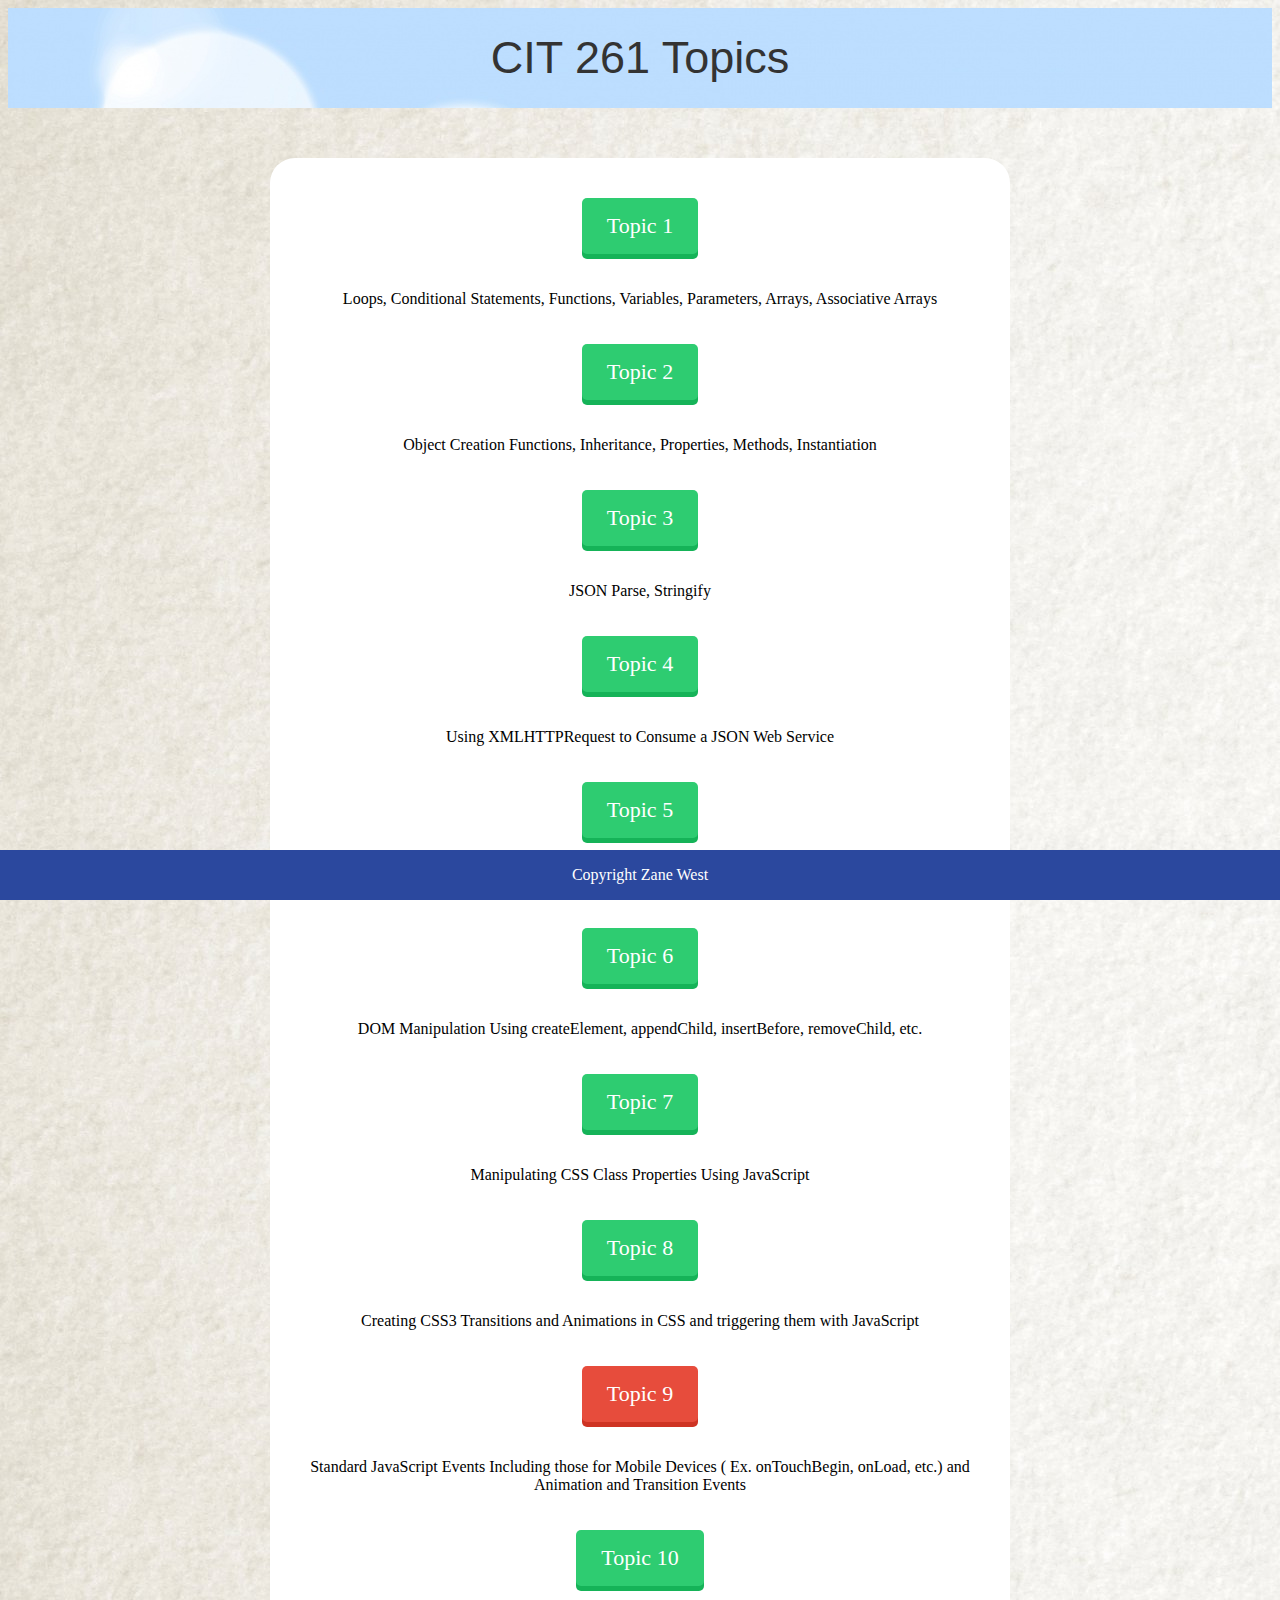
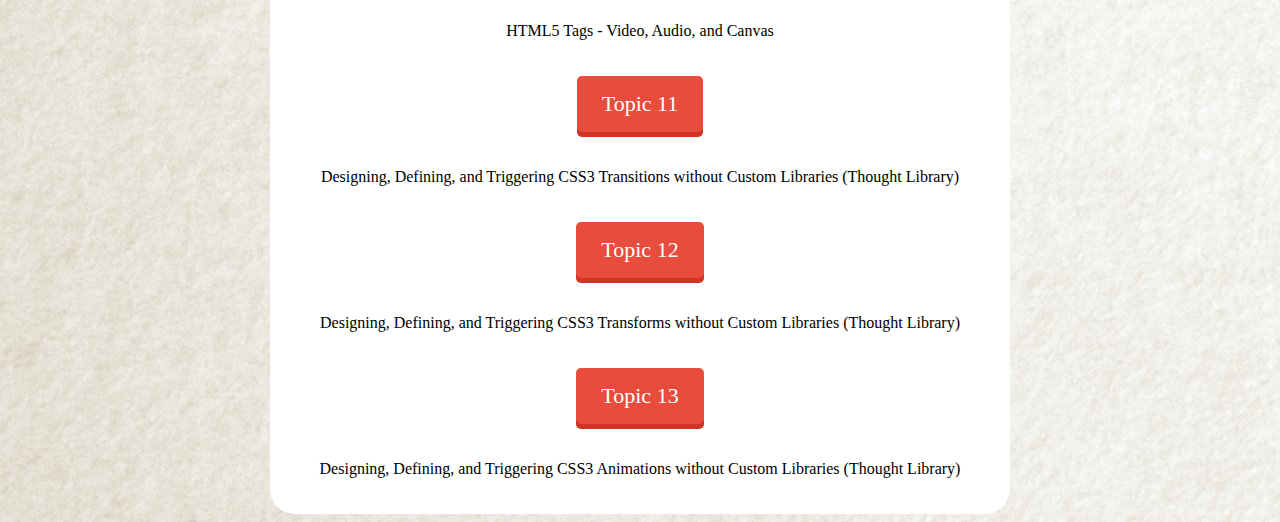
==== index.html @ a2a26c61 "testing" ====
<!DOCTYPE html>
<html>
<head>
    <meta name="viewport" content="width=device-width, initial-scale=1"/>
    <title>CIT 261 Topics</title>
    <link rel="stylesheet" href="css/styles.css">
</head>
<body>
<header id="head-text">CIT 261 Topics</header>

<div>
    <div id="buttons">
        <div id="body-content">
            <a href="t1/search.html" class="btn green">Topic 1</a>
            <p>Loops, Conditional Statements, Functions, Variables, Parameters, Arrays, Associative Arrays</p>

            <a href="t2/t02.html" class="btn green">Topic 2</a>
            <p>Object Creation Functions, Inheritance, Properties, Methods, Instantiation</p>

            <a href="t4/index.html" class="btn green">Topic 3</a>
            <p>JSON Parse, Stringify</p>

            <a href="t4/index.html" class="btn green">Topic 4</a>
            <p>Using XMLHTTPRequest to Consume a JSON Web Service</p>

            <a href="t5/t05.html" class="btn green">Topic 5</a>
            <p>Local Storage API, Storing and Retrieving Simple Data, Arrays, Associative Arrays, and Objects</p>

            <a href="t6/t06.html" class="btn green">Topic 6</a>
            <p>DOM Manipulation Using createElement, appendChild, insertBefore, removeChild, etc.</p>

            <a href="t6/t06.html" class="btn green">Topic 7</a>
            <p>Manipulating CSS Class Properties Using JavaScript</p>

            <a href="t6/t06.html" class="btn green">Topic 8</a>
            <p>Creating CSS3 Transitions and Animations in CSS and triggering them with JavaScript</p>

            <a href="#" class="btn red">Topic 9</a>
            <p>Standard JavaScript Events Including those for Mobile Devices ( Ex. onTouchBegin, onLoad, etc.) and Animation and Transition Events</p>

            <a href="t6/t06.html" class="btn green">Topic 10</a>
            <p>HTML5 Tags - Video, Audio, and Canvas</p>

            <a href="#" class="btn red">Topic 11</a>
            <p>Designing, Defining, and Triggering CSS3 Transitions without Custom Libraries (Thought Library)</p>

            <a href="#" class="btn red">Topic 12</a>
            <p>Designing, Defining, and Triggering CSS3 Transforms without Custom Libraries (Thought Library)</p>

            <a href="#" class="btn red">Topic 13</a>
            <p>Designing, Defining, and Triggering CSS3 Animations without Custom Libraries (Thought Library)</p>

        </div>
        </div>

</div>


<div class="footer" style="text-align: center">Copyright Zane West</div>

</body>
</html>
---- css/styles.css ----
body {
    background-image: url("background.png");
}

.hide{
    visibility: none;
    display: none;
}

#body-content {
    background-color: white;
    max-width:700px;
    margin: auto;
    min-height: 75px;
    border-radius: 25px;
    padding: 20px; 
}

#body-content2 {
    background-color: white;
    max-width:700px;
    margin: auto;
    min-height: 75px;
    border-radius: 25px;
    padding: 20px;
}

audio {
    display: table;
    margin: 0 auto;
}

.footer {
    position: fixed;
    right: 0;
    bottom: 0;
    left: 0;
    padding: 1rem;
    background-color: #2B489E;
    color: white;
    text-align: center;
}

#flagBtn{
    display: block;
    margin: 0 auto;
    justify-content: center;
}

.hideFlag{
    visibility: none;
    display: none;
}

form{
  display: 
}

#head-text {
    text-align: center;
    font-family: "Helvetica Neue", Helvetica, Arial, sans-serif;
    font-weight: normal;
    font-size: 45px;
    color: #333;
    vertical-align: auto;
    line-height: 100px;
}

header {
    height: 100px;
    background-image: url("header.png");
    right: 0;
    top: 0;
    left: 0;
}


input[type=text], select {
  width: 100%;
  padding: 12px 20px;
  margin: 8px 0;
  display: inline-block;
  border: 1px solid #ccc;
  border-radius: 4px;
  box-sizing: border-box;
}

.videoStyle{
    /* video border */
    border: 4px solid #3f32cc;
    padding: 20px;
    margin: 10px;
    border-radius: 20px;
 background-color: black;
    -moz-transition: all 2s ease-in-out;
    -webkit-transition: all 2s ease-in-out;
    -o-transition: all 2s ease-in-out;
    -ms-transition: all 2s ease-in-out;
    transition: all 2s ease-in-out;
}

.aniVideo{
    -webkit-animation:spin 3s linear 1;
    -moz-animation:spin 3s linear 1;
    animation:spin 3s linear 1;
}

@-moz-keyframes spin { 100% { -moz-transform: rotate(360deg); } }
@-webkit-keyframes spin { 100% { -webkit-transform: rotate(360deg); } }
@keyframes spin { 100% { -webkit-transform: rotate(360deg); transform:rotate(360deg); } }


/* button div */
#buttons {
  padding-top: 50px;
  text-align: center;
}

/* start da css for da buttons */
.btn {
  border-radius: 5px;
  padding: 15px 25px;
  font-size: 22px;
  text-decoration: none;
  margin: 20px;
  color: #fff;
  position: relative;
  display: inline-block;
}

#content-center{
    display: block;
    margin: 0 auto;
    justify-content: center;
}

.btn:active {
  transform: translate(0px, 5px);
  -webkit-transform: translate(0px, 5px);
  box-shadow: 0px 1px 0px 0px;
}

.blue {
  background-color: #55acee;
  box-shadow: 0px 5px 0px 0px #3C93D5;
}

.blue:hover {
  background-color: #6FC6FF;
}

.green {
  background-color: #2ecc71;
  box-shadow: 0px 5px 0px 0px #15B358;
}

.green:hover {
  background-color: #48E68B;
}

.red {
  background-color: #e74c3c;
  box-shadow: 0px 5px 0px 0px #CE3323;
}

.red:hover {
  background-color: #FF6656;
}

.purple {
  background-color: #9b59b6;
  box-shadow: 0px 5px 0px 0px #82409D;
}

.purple:hover {
  background-color: #B573D0;
}

.orange {
  background-color: #e67e22;
  box-shadow: 0px 5px 0px 0px #CD6509;
}

.orange:hover {
  background-color: #FF983C;
}

.yellow {
  background-color: #f1c40f;
  box-shadow: 0px 5px 0px 0px #D8AB00;
}

.yellow:hover {
  background-color: #FFDE29;
}
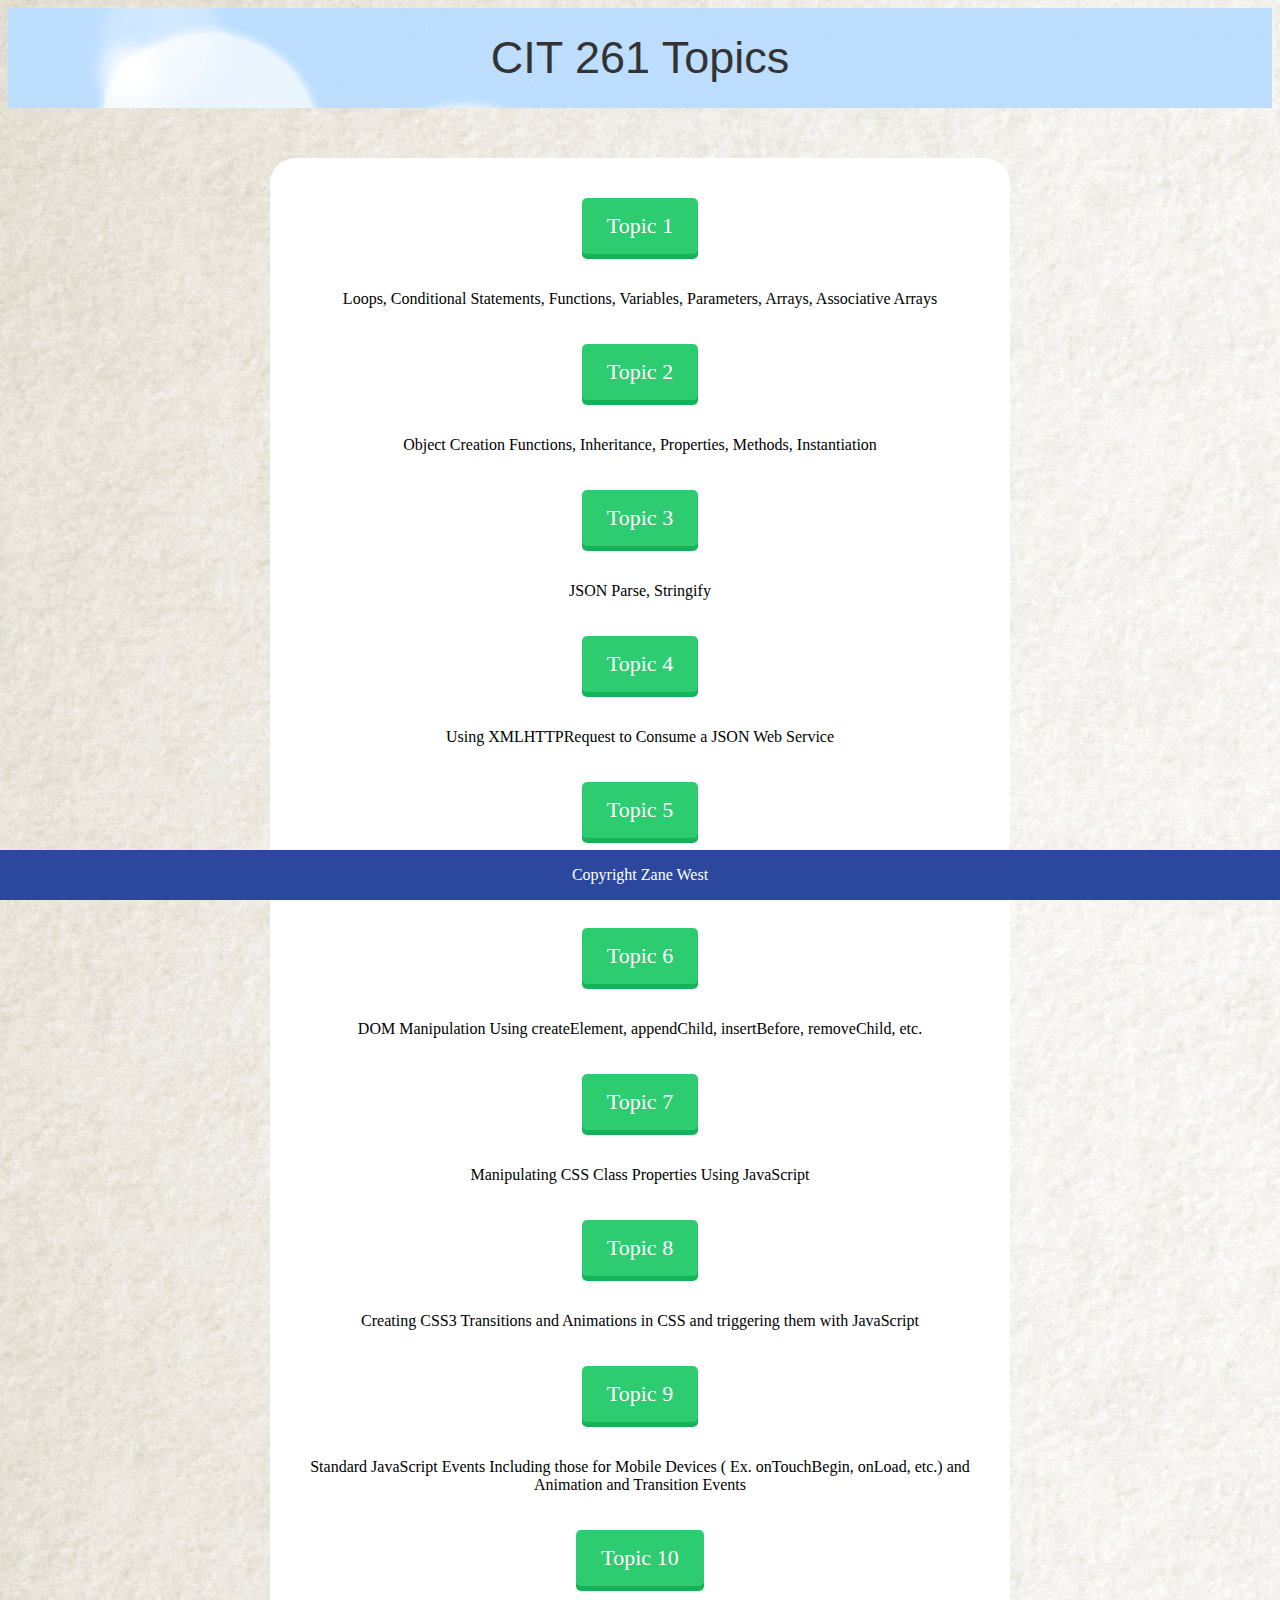
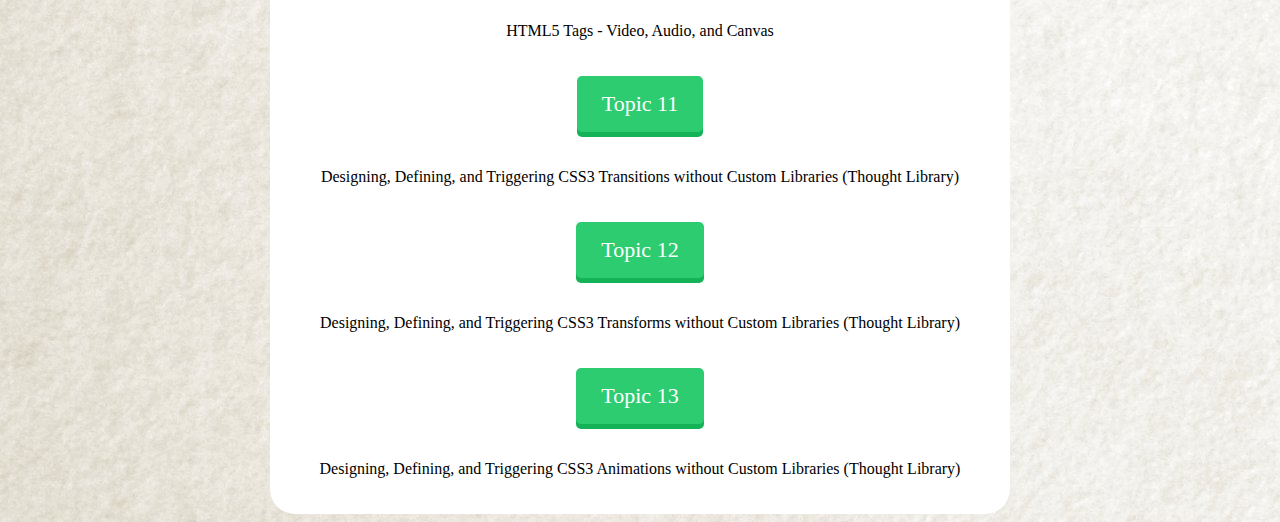
==== commit aef7c404: "added topics 9, 11, 12, 13" ====
--- a/index.html
+++ b/index.html
@@ -35,19 +35,19 @@
             <a href="t6/t06.html" class="btn green">Topic 8</a>
             <p>Creating CSS3 Transitions and Animations in CSS and triggering them with JavaScript</p>
 
-            <a href="#" class="btn red">Topic 9</a>
+            <a href="t9/09.html" class="btn green">Topic 9</a>
             <p>Standard JavaScript Events Including those for Mobile Devices ( Ex. onTouchBegin, onLoad, etc.) and Animation and Transition Events</p>
 
             <a href="t6/t06.html" class="btn green">Topic 10</a>
             <p>HTML5 Tags - Video, Audio, and Canvas</p>
 
-            <a href="#" class="btn red">Topic 11</a>
+            <a href="t9/t09.html" class="btn green">Topic 11</a>
             <p>Designing, Defining, and Triggering CSS3 Transitions without Custom Libraries (Thought Library)</p>
 
-            <a href="#" class="btn red">Topic 12</a>
+            <a href="t9/t09.html" class="btn green">Topic 12</a>
             <p>Designing, Defining, and Triggering CSS3 Transforms without Custom Libraries (Thought Library)</p>
 
-            <a href="#" class="btn red">Topic 13</a>
+            <a href="t9/t09.html" class="btn green">Topic 13</a>
             <p>Designing, Defining, and Triggering CSS3 Animations without Custom Libraries (Thought Library)</p>
 
         </div>
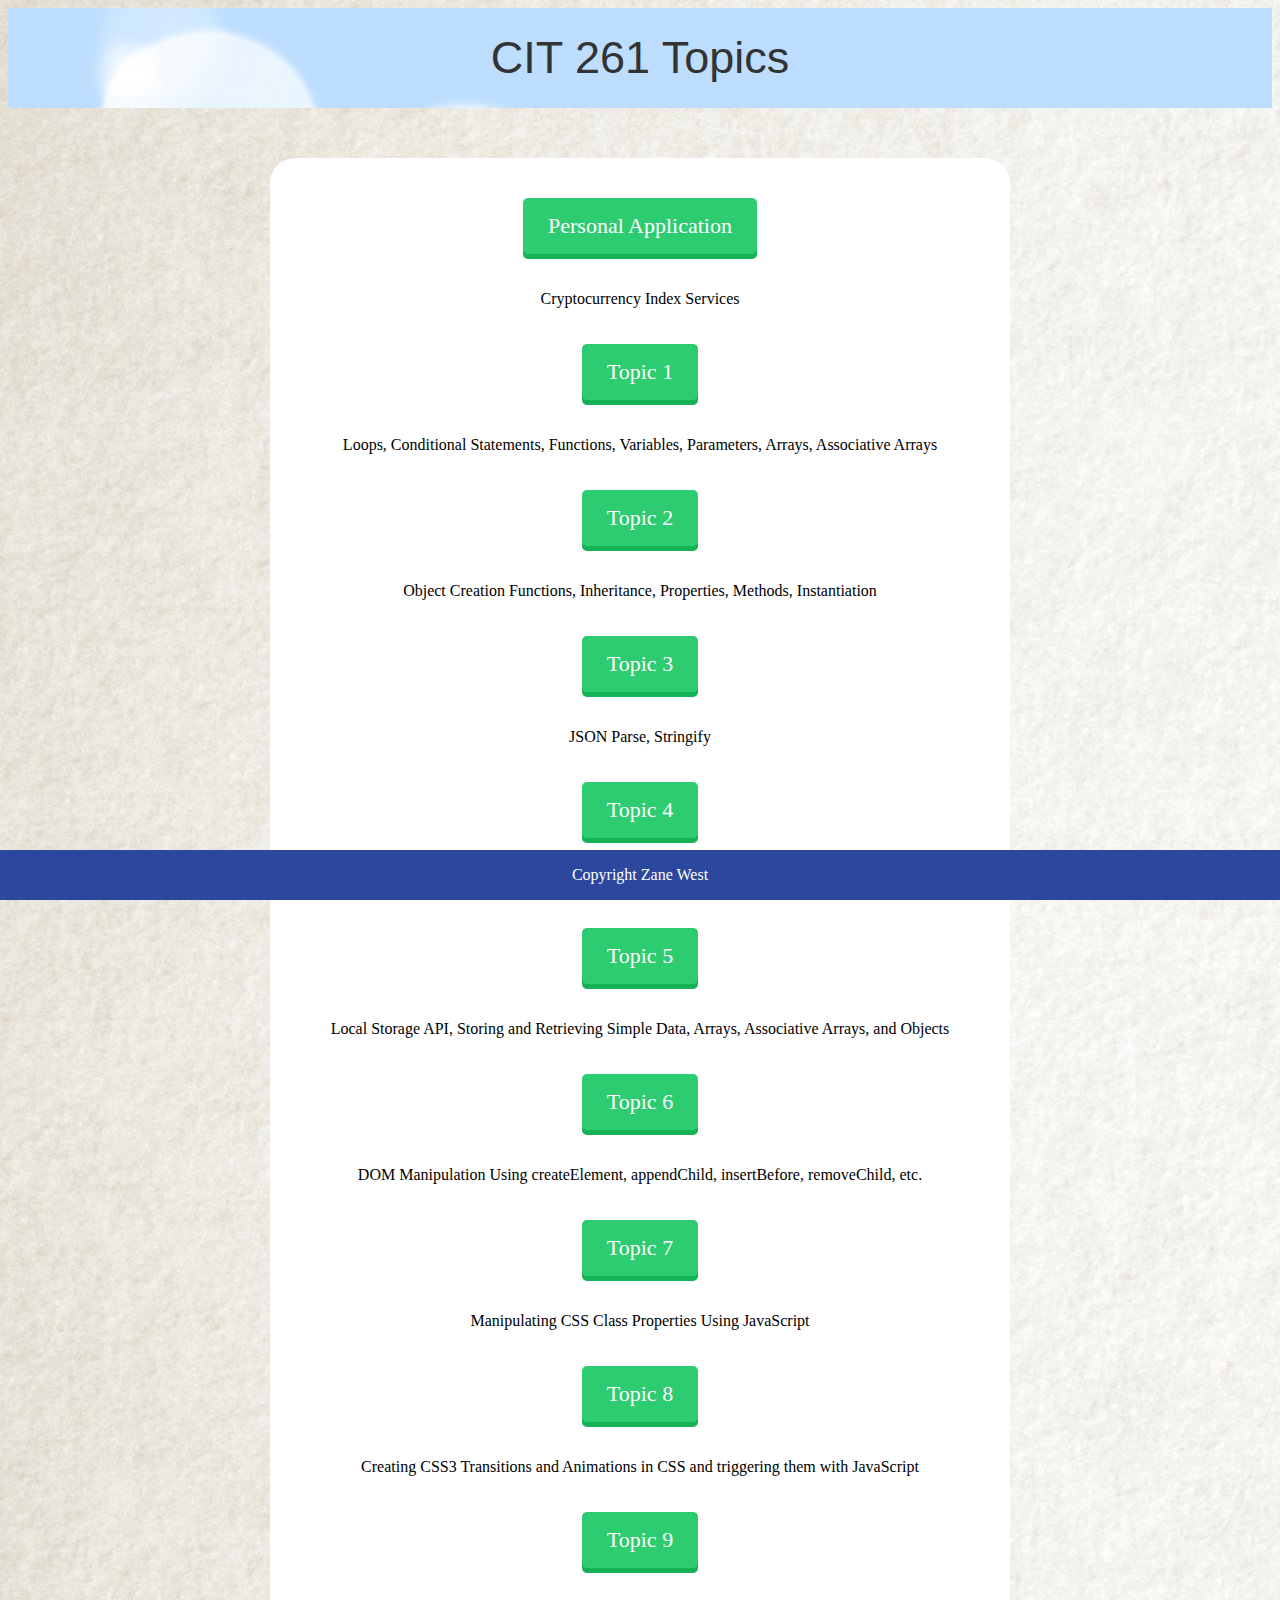
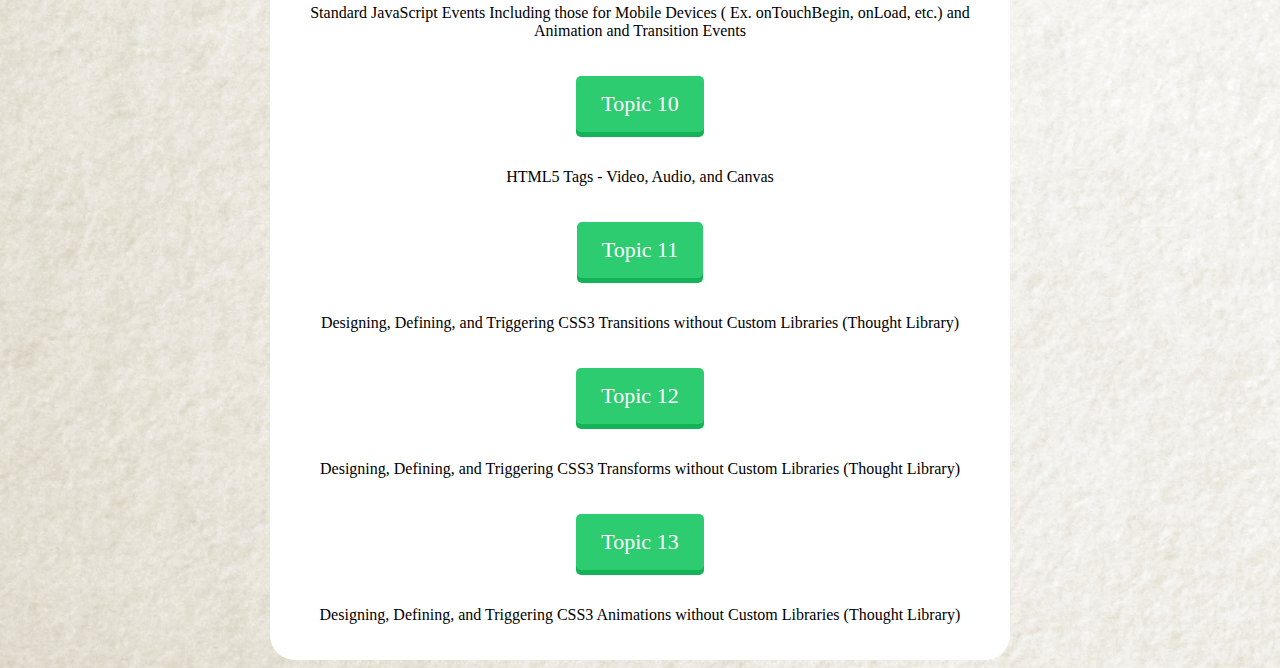
==== commit 28d14dbe: "Added personal project" ====
--- a/index.html
+++ b/index.html
@@ -11,6 +11,9 @@
 <div>
     <div id="buttons">
         <div id="body-content">
+            <a href="crypto/home.html" class="btn green">Personal Application</a>
+            <p>Cryptocurrency Index Services</p>
+
             <a href="t1/search.html" class="btn green">Topic 1</a>
             <p>Loops, Conditional Statements, Functions, Variables, Parameters, Arrays, Associative Arrays</p>
 
@@ -35,7 +38,7 @@
             <a href="t6/t06.html" class="btn green">Topic 8</a>
             <p>Creating CSS3 Transitions and Animations in CSS and triggering them with JavaScript</p>
 
-            <a href="t9/09.html" class="btn green">Topic 9</a>
+            <a href="t9/t09.html" class="btn green">Topic 9</a>
             <p>Standard JavaScript Events Including those for Mobile Devices ( Ex. onTouchBegin, onLoad, etc.) and Animation and Transition Events</p>
 
             <a href="t6/t06.html" class="btn green">Topic 10</a>
--- a/css/styles.css
+++ b/css/styles.css
@@ -5,6 +5,15 @@
 .hide{
     visibility: none;
     display: none;
+}
+
+.body-content {
+    background-color: white;
+    max-width:700px;
+    margin: auto;
+    min-height: 75px;
+    border-radius: 25px;
+    padding: 20px;
 }
 
 #body-content {
@@ -140,15 +149,6 @@
   box-shadow: 0px 1px 0px 0px;
 }
 
-.blue {
-  background-color: #55acee;
-  box-shadow: 0px 5px 0px 0px #3C93D5;
-}
-
-.blue:hover {
-  background-color: #6FC6FF;
-}
-
 .green {
   background-color: #2ecc71;
   box-shadow: 0px 5px 0px 0px #15B358;
@@ -165,31 +165,4 @@
 
 .red:hover {
   background-color: #FF6656;
-}
-
-.purple {
-  background-color: #9b59b6;
-  box-shadow: 0px 5px 0px 0px #82409D;
-}
-
-.purple:hover {
-  background-color: #B573D0;
-}
-
-.orange {
-  background-color: #e67e22;
-  box-shadow: 0px 5px 0px 0px #CD6509;
-}
-
-.orange:hover {
-  background-color: #FF983C;
-}
-
-.yellow {
-  background-color: #f1c40f;
-  box-shadow: 0px 5px 0px 0px #D8AB00;
-}
-
-.yellow:hover {
-  background-color: #FFDE29;
-}
+}